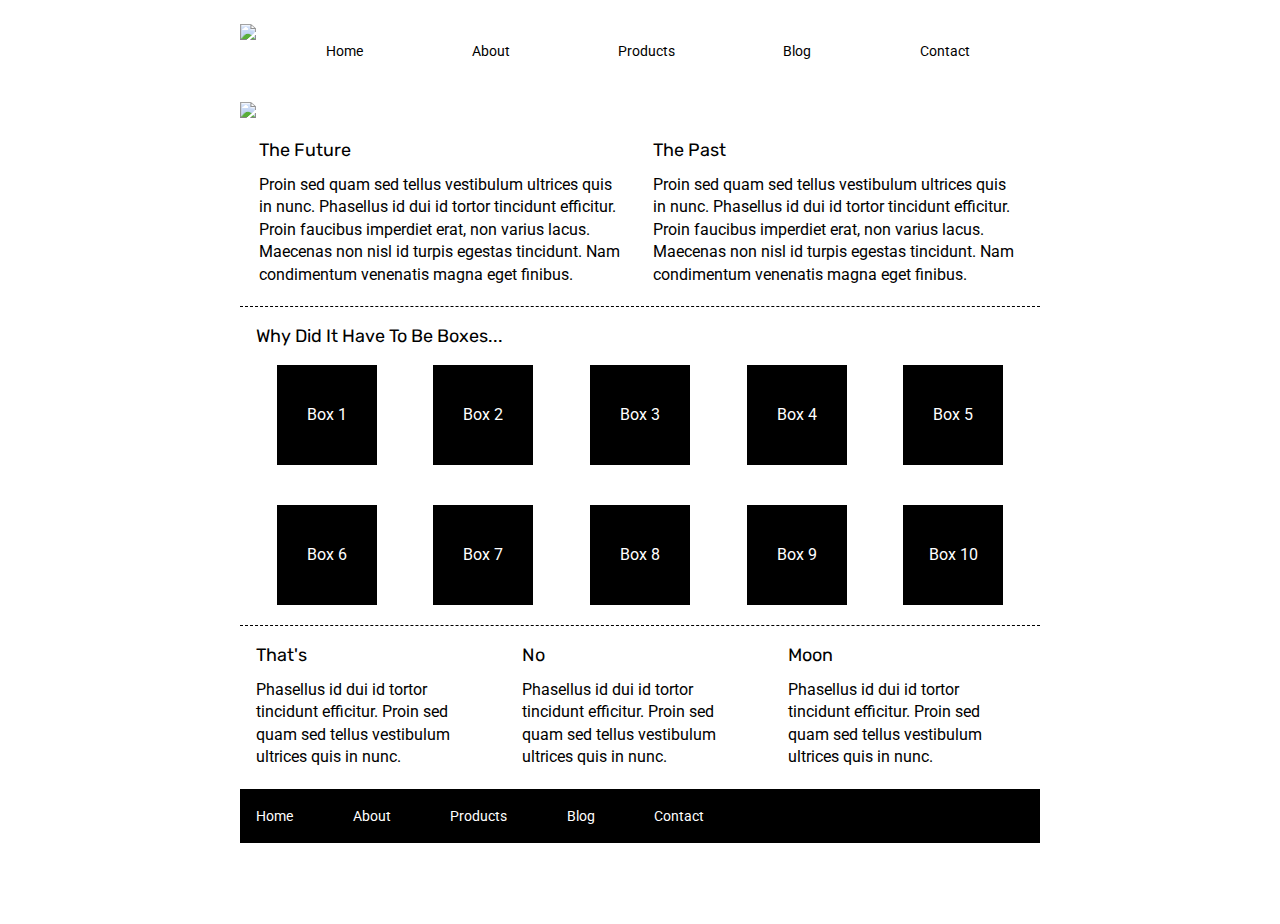
==== index.html @ 16bd3700 "home page header done" ====
<!doctype html>

<html lang="en">
<head>
  <meta charset="utf-8">

  <title>Sprint Challenge - Home</title>

  <link href="https://fonts.googleapis.com/css?family=Roboto|Rubik" rel="stylesheet">
  <link rel="stylesheet" href="css/index.css">

</head>

<body>
    <div class="container">
        <header>
            <div class="top">
                <img src="./img/lambda-black.png">
                <nav>
                    <a href="#">Home</a>
                    <a href="about.html">About</a>
                    <a href="#">Products</a>
                    <a href="#">Blog</a>
                    <a href="#">Contact</a>
                </nav>
            </div>
            <img src="./img/jumbo.jpg">
        </header>
        <section class="top-content">
            <div class="text-container">
                <h2>The Future</h2>
                <p>Proin sed quam sed tellus vestibulum ultrices quis in nunc. Phasellus id dui id tortor tincidunt efficitur. Proin faucibus imperdiet erat, non varius lacus. Maecenas non nisl id turpis egestas tincidunt. Nam condimentum venenatis magna eget finibus.</p>
            </div>
            <div class="text-container">
                <h2>The Past</h2>
                <p>Proin sed quam sed tellus vestibulum ultrices quis in nunc. Phasellus id dui id tortor tincidunt efficitur. Proin faucibus imperdiet erat, non varius lacus. Maecenas non nisl id turpis egestas tincidunt. Nam condimentum venenatis magna eget finibus.</p>
            </div>
        </section>
        
        <section class="middle-content">
        
            <h2>Why Did It Have To Be Boxes...</h2>
            
            <div class="boxes">
                <div class="box">Box 1</div>
                <div class="box">Box 2</div>
                <div class="box">Box 3</div>
                <div class="box">Box 4</div>
                <div class="box">Box 5</div>
                <div class="box">Box 6</div>
                <div class="box">Box 7</div>
                <div class="box">Box 8</div>
                <div class="box">Box 9</div>
                <div class="box">Box 10</div>
            </div>
        
        </section>

        <section class="bottom-content">

            <div class="text-container">
                <h2>That's</h2>
                <p>Phasellus id dui id tortor tincidunt efficitur. Proin sed quam sed tellus vestibulum ultrices quis in nunc.</p>
            </div>
            <div class="text-container">
                <h2>No</h2>
                <p>Phasellus id dui id tortor tincidunt efficitur. Proin sed quam sed tellus vestibulum ultrices quis in nunc.</p>
            </div>
            <div class="text-container">
                <h2>Moon</h2>
                <p>Phasellus id dui id tortor tincidunt efficitur. Proin sed quam sed tellus vestibulum ultrices quis in nunc.</p>
            </div>

        </section>
        
        <footer>
            <nav>
                <a href="#">Home</a>
                <a href="#">About</a>
                <a href="#">Products</a>
                <a href="#">Blog</a>
                <a href="#">Contact</a>
            </nav>
        </footer>
    </div><!-- container -->        
</body>
</html>
---- css/index.css ----
/* http://meyerweb.com/eric/tools/css/reset/ 
   v2.0 | 20110126
   License: none (public domain)
*/

html, body, div, span, applet, object, iframe,
h1, h2, h3, h4, h5, h6, p, blockquote, pre,
a, abbr, acronym, address, big, cite, code,
del, dfn, em, img, ins, kbd, q, s, samp,
small, strike, strong, sub, sup, tt, var,
b, u, i, center,
dl, dt, dd, ol, ul, li,
fieldset, form, label, legend,
table, caption, tbody, tfoot, thead, tr, th, td,
article, aside, canvas, details, embed, 
figure, figcaption, footer, header, hgroup, 
menu, nav, output, ruby, section, summary,
time, mark, audio, video {
	margin: 0;
	padding: 0;
	border: 0;
	font-size: 100%;
	font: inherit;
	vertical-align: baseline;
}
/* HTML5 display-role reset for older browsers */
article, aside, details, figcaption, figure, 
footer, header, hgroup, menu, nav, section {
	display: block;
}
body {
    line-height: 1;
}
ol, ul {
	list-style: none;
}
blockquote, q {
	quotes: none;
}
blockquote:before, blockquote:after,
q:before, q:after {
	content: '';
	content: none;
}
table {
	border-collapse: collapse;
	border-spacing: 0;
}

* {
    box-sizing: border-box;
}

html, body {
    height: 100%;
    font-family: 'Roboto', sans-serif;
}

h1, h2, h3, h4, h5 {
    font-size: 18px;
    margin-bottom: 15px;
    font-family: 'Rubik', sans-serif;
}

p {
    line-height: 1.4;
}

/* my code */
header {
    margin-bottom: 2.5%;
}

.top {
    display: flex;
    margin: 3% 0;
}
.top img {
    height: 40px;
}

header nav {
    display: flex;
    flex-grow: 1;
    justify-content: space-around;
    align-items: center;
    padding: 20px 2%;
    font-size: 14px;
}

header nav a {
    color: black;
    text-decoration: none;
}
/* end section */

.container {
    width: 800px;
    margin: 0 auto;
}

.top-content {
    display: flex;
    flex-wrap: wrap;
    justify-content: space-evenly;
    margin-bottom: 20px;
    border-bottom: 1px dashed black;
}

.top-content .text-container {
    width: 48%;
    padding: 0 1%;
    padding-bottom: 20px;  
}

.middle-content {
    margin-bottom: 20px;
    border-bottom: 1px dashed black;
}

.middle-content h2 {
    padding: 0 2%;
    margin-bottom: 0;
}

.middle-content .boxes {
    display: flex;
    flex-wrap: wrap;
    justify-content: space-evenly;
}

.middle-content .boxes .box {
    width: 12.5%;
    height: 100px;
    background: black;
    margin: 20px 2.5%;
    color: white;
    display: flex;
    align-items: center;
    justify-content: center;
}

.bottom-content {
    display: flex;
    margin: 0 2% 20px;
    justify-content: space-around;
}

.bottom-content .text-container {
    padding-right: 4%;
}

.bottom-content .text-container:last-child {
    padding-right: 0;
}

footer {
    width: 100%;
    background: black;
}

footer nav {
    width: 60%;
    display: flex;
    justify-content: space-between;
    align-items: center;
    padding: 20px 2%;
    font-size: 14px;
}

footer nav a {
    color: white;
    text-decoration: none;
}
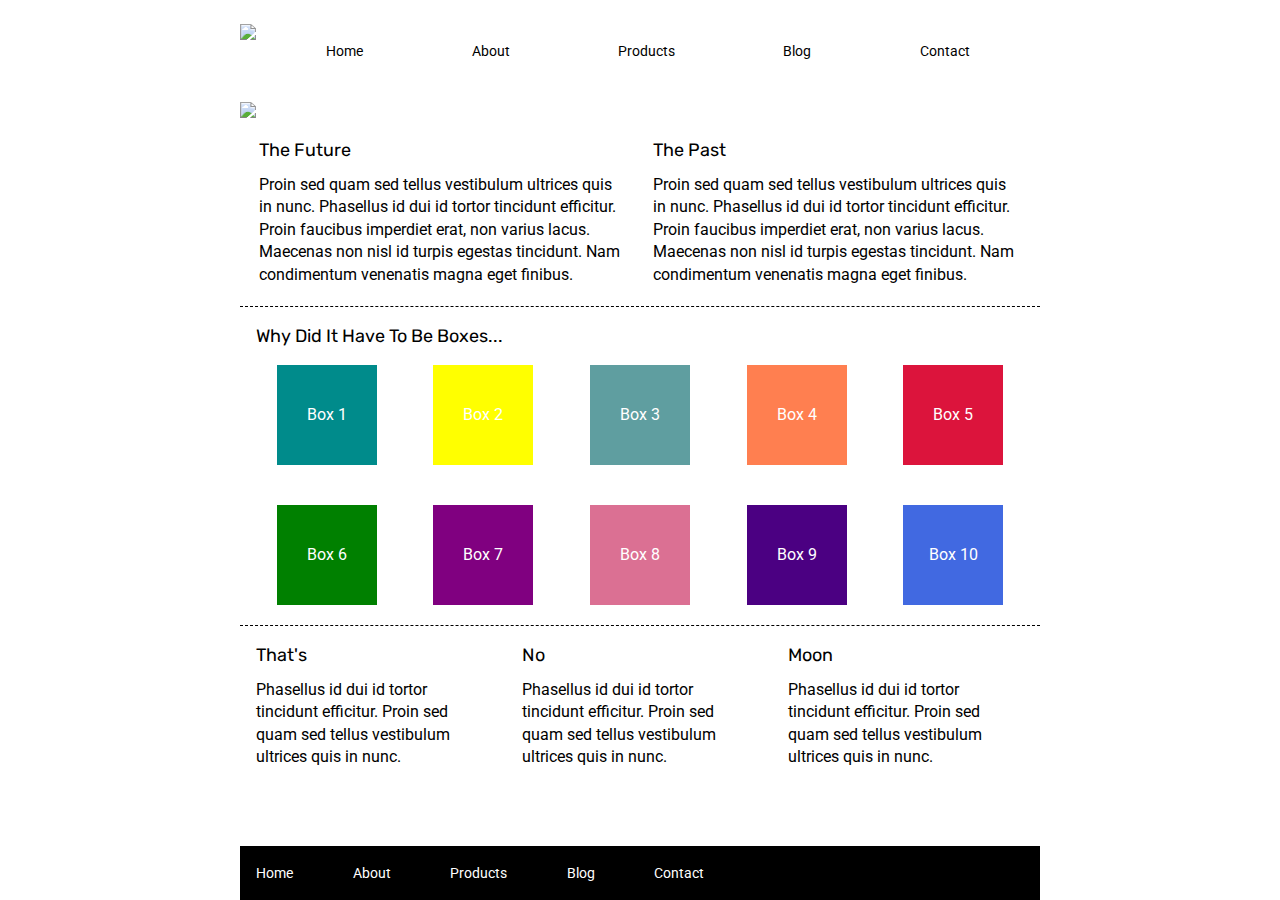
==== commit 0936a07c: "forgot to add colors to boxes on home page. done now" ====
--- a/index.html
+++ b/index.html
@@ -26,6 +26,7 @@
             </div>
             <img src="./img/jumbo.jpg">
         </header>
+
         <section class="top-content">
             <div class="text-container">
                 <h2>The Future</h2>
@@ -42,16 +43,17 @@
             <h2>Why Did It Have To Be Boxes...</h2>
             
             <div class="boxes">
-                <div class="box">Box 1</div>
-                <div class="box">Box 2</div>
-                <div class="box">Box 3</div>
-                <div class="box">Box 4</div>
-                <div class="box">Box 5</div>
-                <div class="box">Box 6</div>
-                <div class="box">Box 7</div>
-                <div class="box">Box 8</div>
-                <div class="box">Box 9</div>
-                <div class="box">Box 10</div>
+                <!-- added an id to select each box individually -->
+                <div id="box1" class="box">Box 1</div>
+                <div id="box2" class="box">Box 2</div>
+                <div id="box3" class="box">Box 3</div>
+                <div id="box4" class="box">Box 4</div>
+                <div id="box5" class="box">Box 5</div>
+                <div id="box6" class="box">Box 6</div>
+                <div id="box7" class="box">Box 7</div>
+                <div id="box8" class="box">Box 8</div>
+                <div id="box9" class="box">Box 9</div>
+                <div id="box10" class="box">Box 10</div>
             </div>
         
         </section>
--- a/css/index.css
+++ b/css/index.css
@@ -66,6 +66,7 @@
     line-height: 1.4;
 }
 
+/* any of my code will have a comment nearby */
 /* my code */
 header {
     margin-bottom: 2.5%;
@@ -96,6 +97,10 @@
 
 .container {
     width: 800px;
+    /* my code: makes container a flex dislpay, allows content to grow */
+        display: flex;
+        flex-direction: column;
+        height: 100vh;
     margin: 0 auto;
 }
 
@@ -139,9 +144,40 @@
     align-items: center;
     justify-content: center;
 }
-
+#box1 {
+    background: darkcyan;
+}
+#box2 {
+    background: yellow;
+}
+#box3 {
+    background: cadetblue;
+}
+#box4 {
+    background: coral;
+}
+#box5 {
+    background: crimson;
+}
+#box6 {
+    background: green;
+}
+#box7 {
+    background: purple;
+}
+#box8 {
+    background: palevioletred;
+}
+#box9 {
+    background: indigo;
+}
+#box10 {
+    background: royalblue;
+}
 .bottom-content {
     display: flex;
+    /* my code: makes this grow to fit page */
+        flex: 1 0 auto;
     margin: 0 2% 20px;
     justify-content: space-around;
 }
@@ -157,6 +193,8 @@
 footer {
     width: 100%;
     background: black;
+    /* my code: prevents this from shrinking */
+        flex-shrink: 0;
 }
 
 footer nav {
